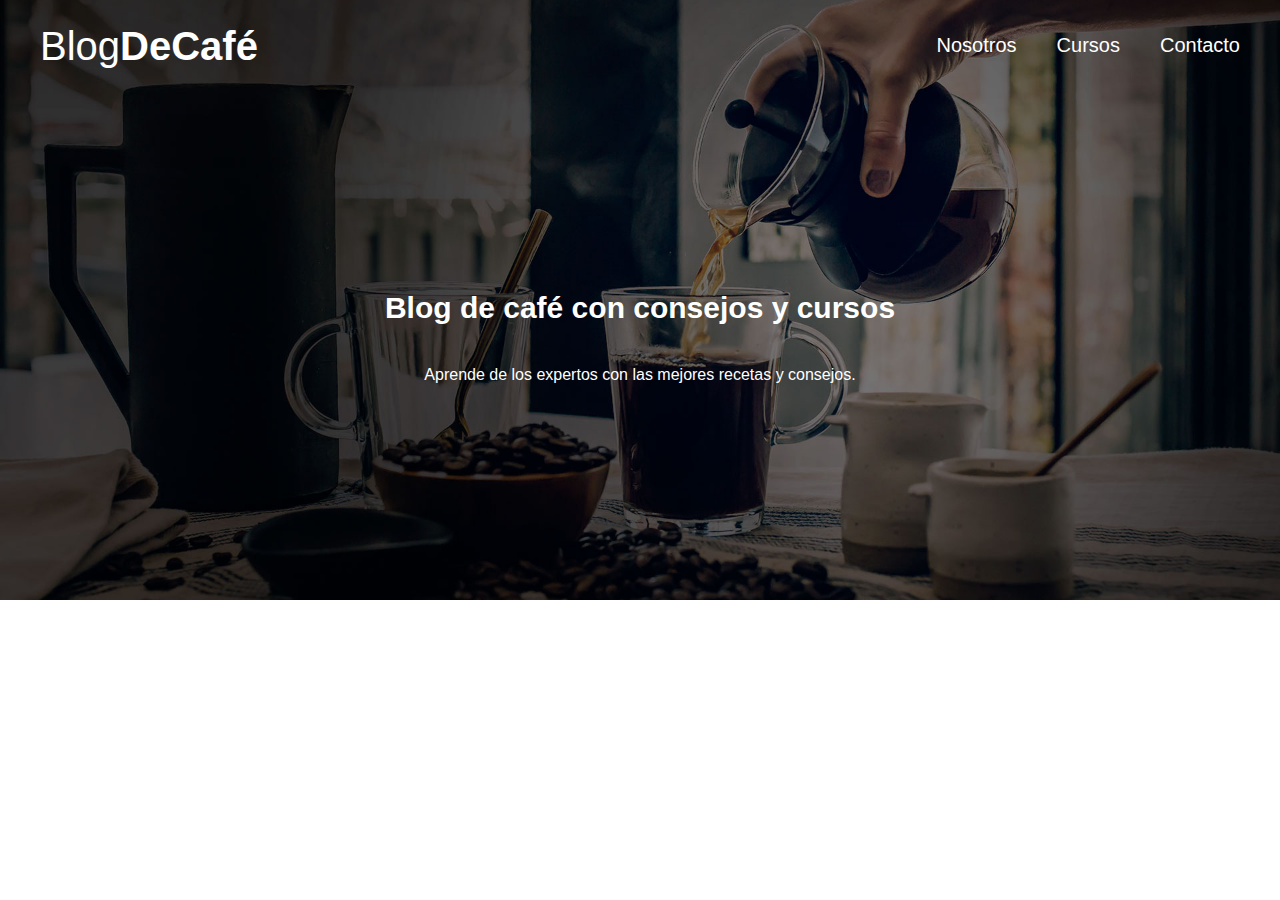
==== index.html @ ee8cb478 "Agregando el header al index" ====
<!DOCTYPE html>
<html lang="es">
<head>
    <meta charset="UTF-8">
    <meta name="viewport" content="width=device-width, initial-scale=1.0">
    <title>Blog de café</title>
    <link rel="stylesheet" href="./CSS/normalize.css">
    <link rel="stylesheet" href="./CSS/main.css">
</head>
<body>
    <header class="site-header">
        <div class="contenedor">
            <div class="barra">
                <a href="./index.html">
                    <h1 class="m-0">Blog<span>DeCafé</span></h1>
                </a>
                <nav class="navegacion">
                    <ul>
                        <li><a href="./SRC/nosotros.html">Nosotros</a></li>
                        <li><a href="./SRC/cursos.html">Cursos</a></li>
                        <li><a href="./SRC/contacto.html">Contacto</a></li>
                    </ul>
                </nav>
            </div>
            <div class="texto-header">
                <h2>Blog de café con consejos y cursos</h2>
                <p>Aprende de los expertos con las mejores recetas y consejos.</p>
            </div>
        </div>
    </header>
    
</body>
</html>
---- CSS/main.css ----
/* Inicialiar estilos */
/* Globales */
html {
    font-size: 62.5%;
    box-sizing: border-box;
}

*, *::before, *::after {
    box-sizing: inherit;
}

body {
    font-family: Poppins, sans-serif;
    font-size: 1.6rem;
}

img {
    max-width: 100%;
}

/* Utilidades */
.m-0 {
    margin: 0;
}

.contenedor {
    width: 98%;
    max-width: 120rem;
    margin: 0 auto;
}

/* ============== HEADER ============== */
/* Header del sitio */
.site-header {
    background-image: url(../IMG/banner.jpg);
    background-repeat: no-repeat;
    background-position: center center;
    background-size: cover;
    height: 60rem;
}

/* Barra de navegación */
.barra {
    padding: 2rem 0;
    text-align: center;
}

@media (min-width: 768px) {
    .barra {
        display: flex;
        align-items: center;
        justify-content: space-between;
    }
}

.barra a {
    color: #fff;
    text-decoration: none;
    font-size: 2rem;
}

.barra a h1 {
    font-weight: 300;
}

.barra a h1 span {
    font-weight: 700;
}

.navegacion ul {
    margin: 0;
    padding: .7rem 0;
    list-style: none;
}

.navegacion ul li {
    padding: .7rem 0;
}

@media (min-width: 768px) {
    .navegacion ul {
        display: flex;
    }

    .navegacion ul li {
        margin-right: 4rem;
    }
    
    .navegacion ul li:last-child {
        margin-right: 0;
    }
}

.navegacion ul li a {
    transition: all .3s;
}

.navegacion ul li a:hover {
    color: rgb(177, 118, 84);
}

/* Texto header */
.texto-header {
    color: #fff;
    text-align: center;
    margin-top: 8rem;
}

.texto-header h2 {
    font-size: 3rem;
    font-weight: 600;
}

.texto-header p {
    font-weight: 300;
    margin-top: 1rem;
}

@media (min-width: 768px) {
    .texto-header {
        margin-top: 20rem;
    }

    .site-header p {
        margin-top: 4rem;
    }
}
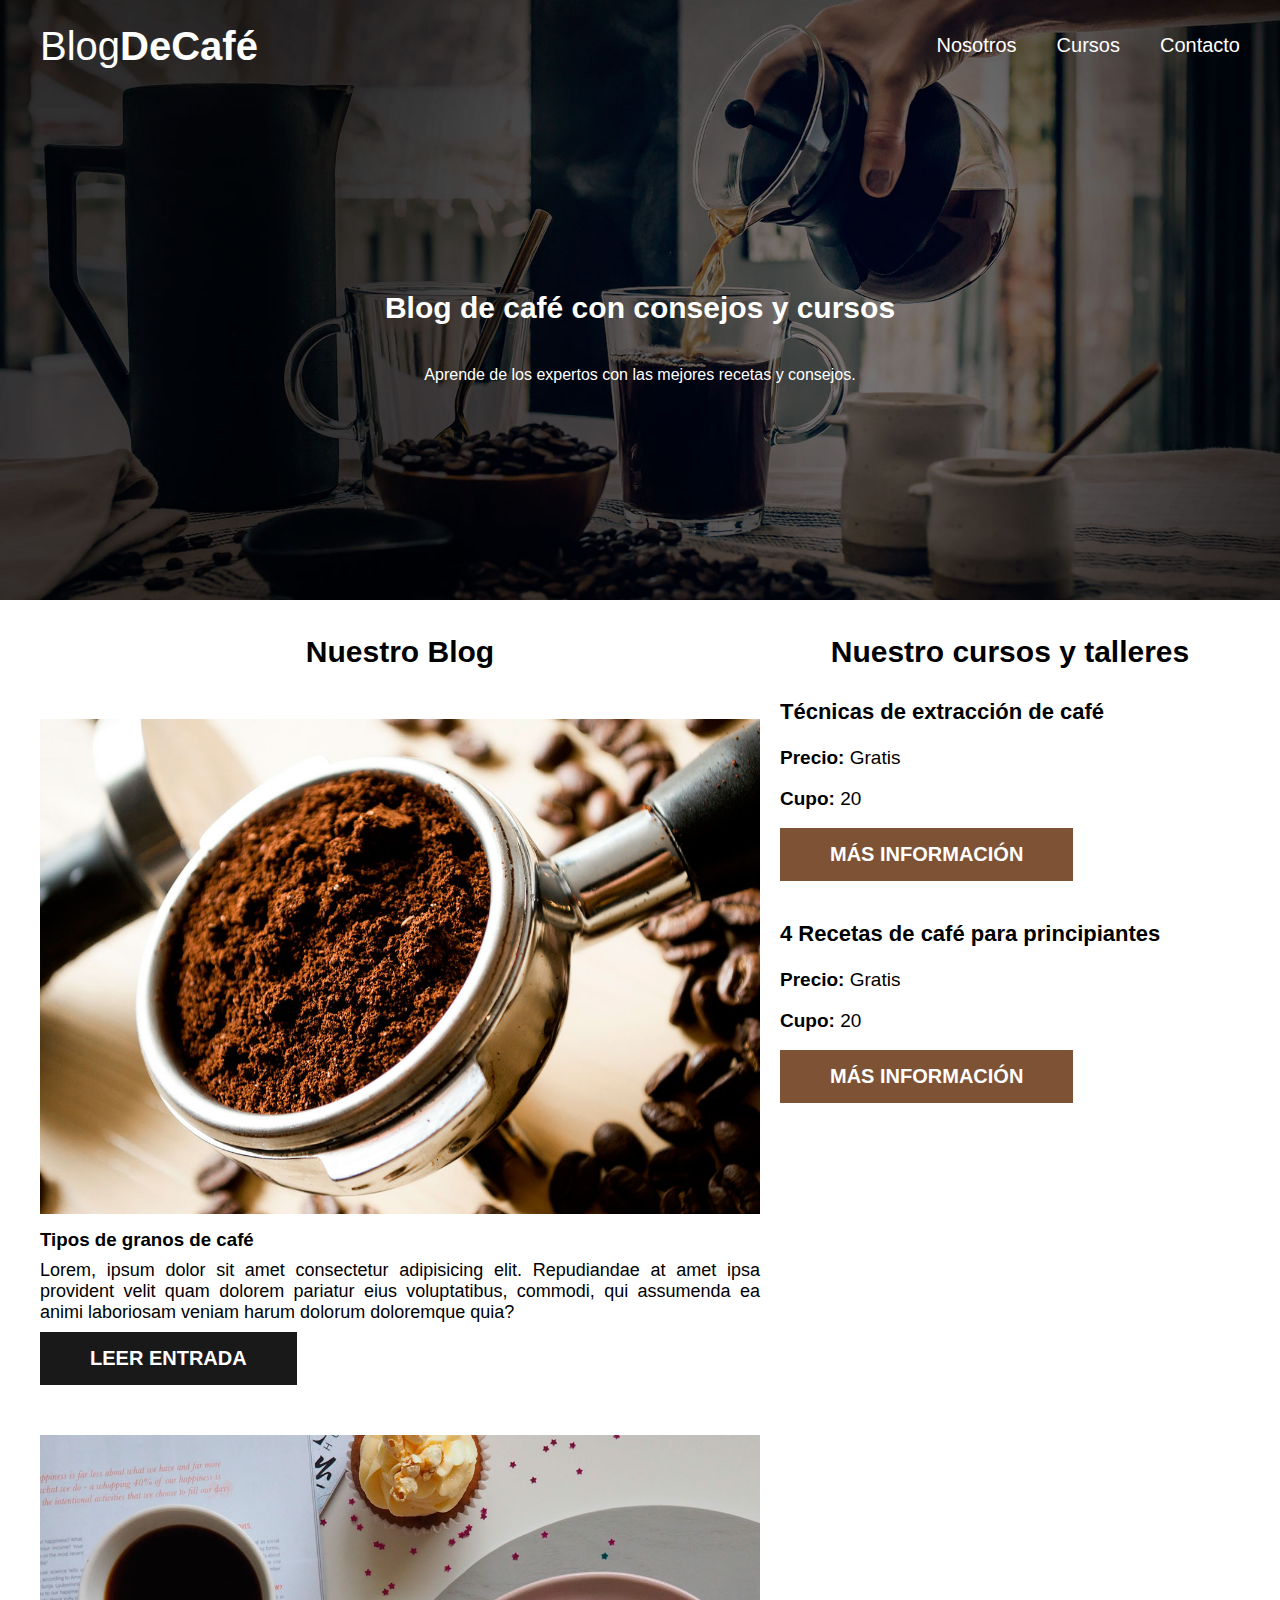
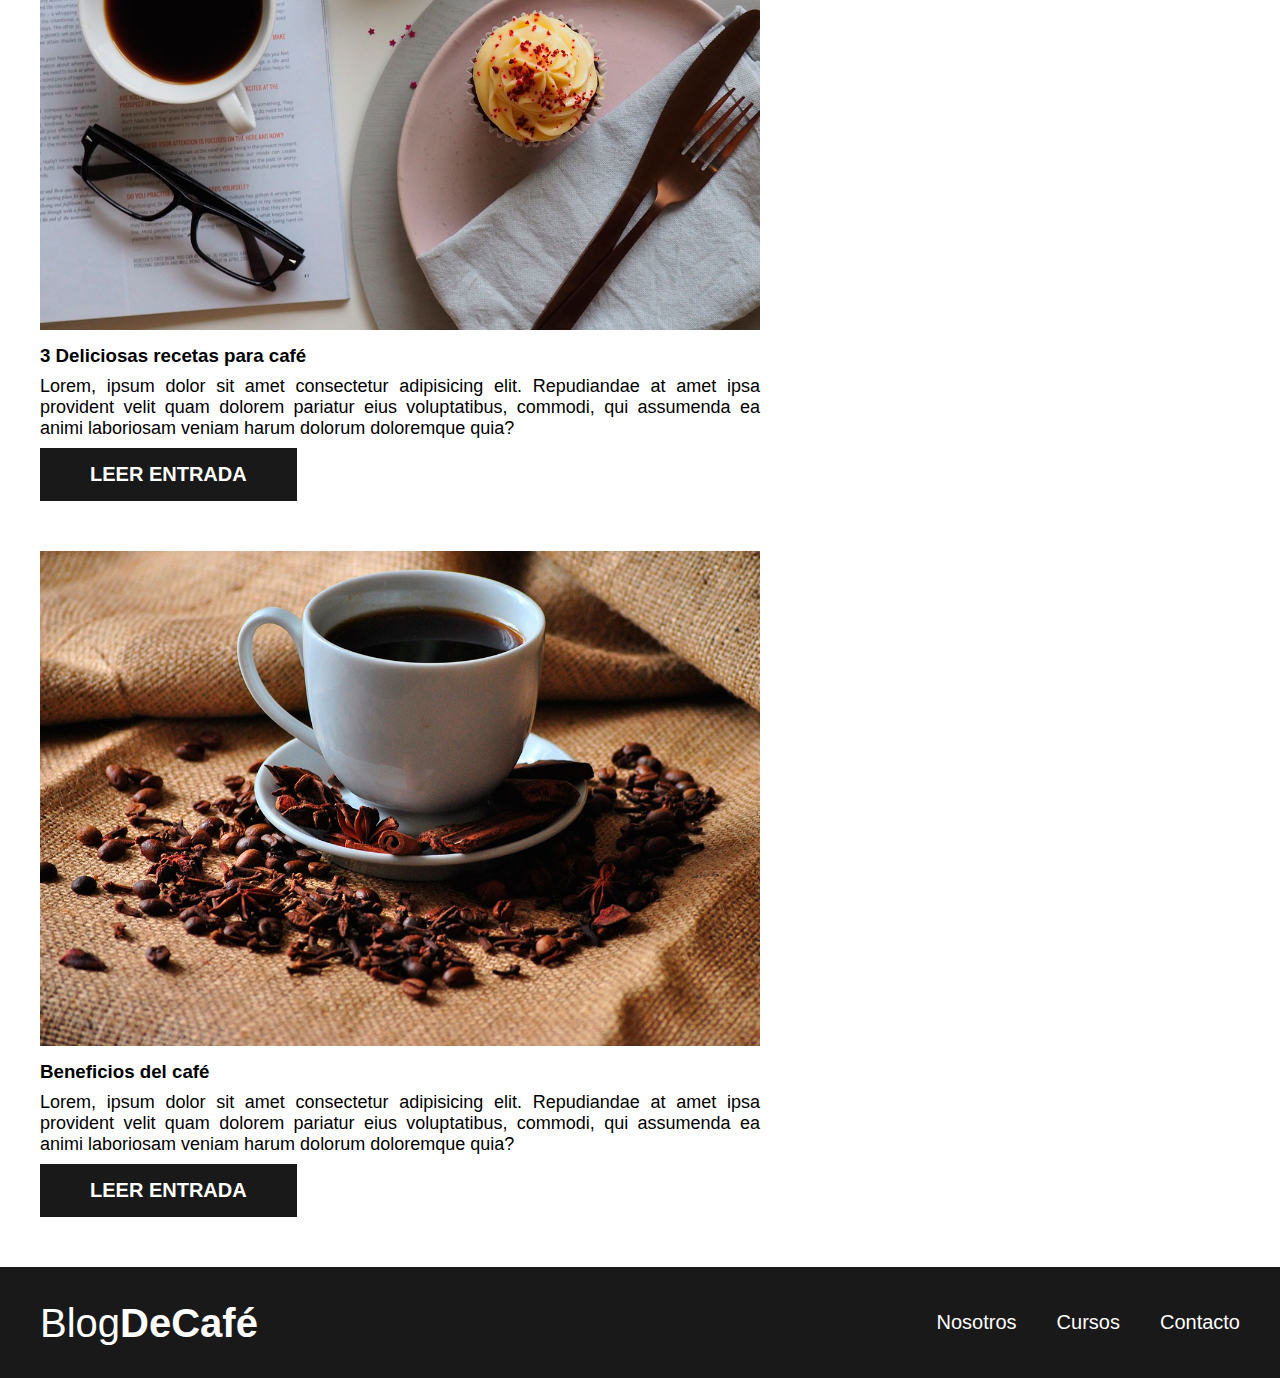
==== commit a1bac647: "Finalización del Index" ====
--- a/index.html
+++ b/index.html
@@ -28,6 +28,74 @@
             </div>
         </div>
     </header>
-    
+
+    <div class="contenido-principal contenedor">
+        <main class="blog">
+            <h2>Nuestro Blog</h2>
+            <article class="entrada-blog">
+                <div class="imagen">
+                    <img src="./IMG/blog1.jpg" alt="Imagen del blog 1.">
+                </div>
+                <div class="contenido-entrada">
+                    <h3>Tipos de granos de café</h3>
+                    <p>Lorem, ipsum dolor sit amet consectetur adipisicing elit. Repudiandae at amet ipsa provident velit quam dolorem pariatur eius voluptatibus, commodi, qui assumenda ea animi laboriosam veniam harum dolorum doloremque quia?</p>
+                    <a href="#" class="boton boton-primario">Leer entrada</a>
+                </div>
+            </article>
+            <article class="entrada-blog">
+                <div class="imagen">
+                    <img src="./IMG/blog2.jpg" alt="Imagen del blog 1.">
+                </div>
+                <div class="contenido-entrada">
+                    <h3>3 Deliciosas recetas para café</h3>
+                    <p>Lorem, ipsum dolor sit amet consectetur adipisicing elit. Repudiandae at amet ipsa provident velit quam dolorem pariatur eius voluptatibus, commodi, qui assumenda ea animi laboriosam veniam harum dolorum doloremque quia?</p>
+                    <a href="#" class="boton boton-primario">Leer entrada</a>
+                </div>
+            </article>
+            <article class="entrada-blog">
+                <div class="imagen">
+                    <img src="./IMG/blog3.jpg" alt="Imagen del blog 1.">
+                </div>
+                <div class="contenido-entrada">
+                    <h3>Beneficios del café</h3>
+                    <p>Lorem, ipsum dolor sit amet consectetur adipisicing elit. Repudiandae at amet ipsa provident velit quam dolorem pariatur eius voluptatibus, commodi, qui assumenda ea animi laboriosam veniam harum dolorum doloremque quia?</p>
+                    <a href="#" class="boton boton-primario">Leer entrada</a>
+                </div>
+            </article>
+        </main>
+        <aside class="lista-cursos">
+            <h2>Nuestro cursos y talleres</h2>
+            <ul>
+                <li class="curso">
+                    <h3>Técnicas de extracción de café</h3>
+                    <p>Precio: <span>Gratis</span></p>
+                    <p>Cupo: <span>20</span></p>
+                    <a href="#" class="boton boton-secundario">Más información</a>
+                </li>
+                <li class="curso">
+                    <h3>4 Recetas de café para principiantes</h3>
+                    <p>Precio: <span>Gratis</span></p>
+                    <p>Cupo: <span>20</span></p>
+                    <a href="#" class="boton boton-secundario">Más información</a>
+                </li>
+            </ul>
+        </aside>
+    </div>
+
+    <footer class="site-footer">
+        <div class="barra contenedor">
+            <a href="./index.html">
+                <h1 class="m-0">Blog<span>DeCafé</span></h1>
+            </a>
+            <nav class="navegacion">
+                <ul>
+                    <li><a href="./SRC/nosotros.html">Nosotros</a></li>
+                    <li><a href="./SRC/cursos.html">Cursos</a></li>
+                    <li><a href="./SRC/contacto.html">Contacto</a></li>
+                </ul>
+            </nav>
+        </div>
+    </footer>
+
 </body>
 </html>--- a/CSS/main.css
+++ b/CSS/main.css
@@ -27,6 +27,44 @@
     width: 98%;
     max-width: 120rem;
     margin: 0 auto;
+}
+
+.boton {
+    display: block;
+    padding: 1.5rem 5rem;
+    text-align: center;
+    text-decoration: none;
+    color: #fff;
+    text-transform: uppercase;
+    font-size: 2rem;
+    font-weight: 600;
+}
+
+@media (min-width: 768px) {
+    .boton {
+        display: inline-block;
+    }
+}
+
+.boton-primario {
+    background-color: rgb(26, 25, 25);
+    transition: .3s;
+}
+
+.boton-primario:hover {
+    background-color: rgba(26, 25, 25, 0.932);
+}
+
+.boton-secundario {
+    background-color: rgb(126, 82, 53);
+}
+
+.boton-secundario:hover {
+    background-color: rgb(126, 82, 53, 0.932);
+}
+
+.boton:hover {
+    cursor: pointer;
 }
 
 /* ============== HEADER ============== */
@@ -124,4 +162,96 @@
     .site-header p {
         margin-top: 4rem;
     }
+}
+
+/* ============== CONTENIDO PRINCIPAL ============== */
+/* Contenedor principal */
+.contenido-principal {
+    margin-top: 1rem;
+    display: flex;
+    flex-wrap: wrap;
+}
+
+@media (min-width: 768px) {
+    .contenido-principal {
+        justify-content: space-between;
+    }
+}
+
+.blog {
+    flex-basis: 100%;
+}
+
+@media (min-width: 768px) {
+    .blog {
+        flex-basis: 60%;
+    }
+}
+
+.blog h2 {
+    text-align: center;
+    margin-bottom: 3rem;
+    font-size: 3rem;
+}
+
+.entrada-blog {
+    margin-top: 5rem;
+}
+
+.contenido-entrada h3 {
+    margin: 1rem 0;
+}
+
+.contenido-entrada p {
+    font-size: 1.8rem;
+    margin: 0 0 1rem 0;
+    text-align: justify;
+}
+
+.lista-cursos {
+    flex-basis: 100%;
+    order: -1;
+}
+
+@media (min-width: 768px) {
+    .lista-cursos {
+        flex-basis: calc(40% - 2rem);
+        order: 1;
+    }
+}
+
+.lista-cursos h2 {
+    text-align: center;
+    margin-bottom: 3rem;
+    font-size: 3rem;
+}
+
+.lista-cursos ul {
+    list-style: none;
+    margin: 0;
+    padding: 0;
+}
+
+.curso {
+    margin-bottom: 4rem;
+}
+
+.curso h3 {
+    font-size: 2.2rem;
+}
+
+.curso p {
+    font-size: 1.9rem;
+    font-weight: 600;
+}
+
+.curso p span {
+    font-weight: 300;
+}
+
+/* ============== FOOTER ============== */
+.site-footer {
+    background-color: rgb(26, 25, 25);
+    margin-top: 5rem;
+    padding: 1rem 0;
 }